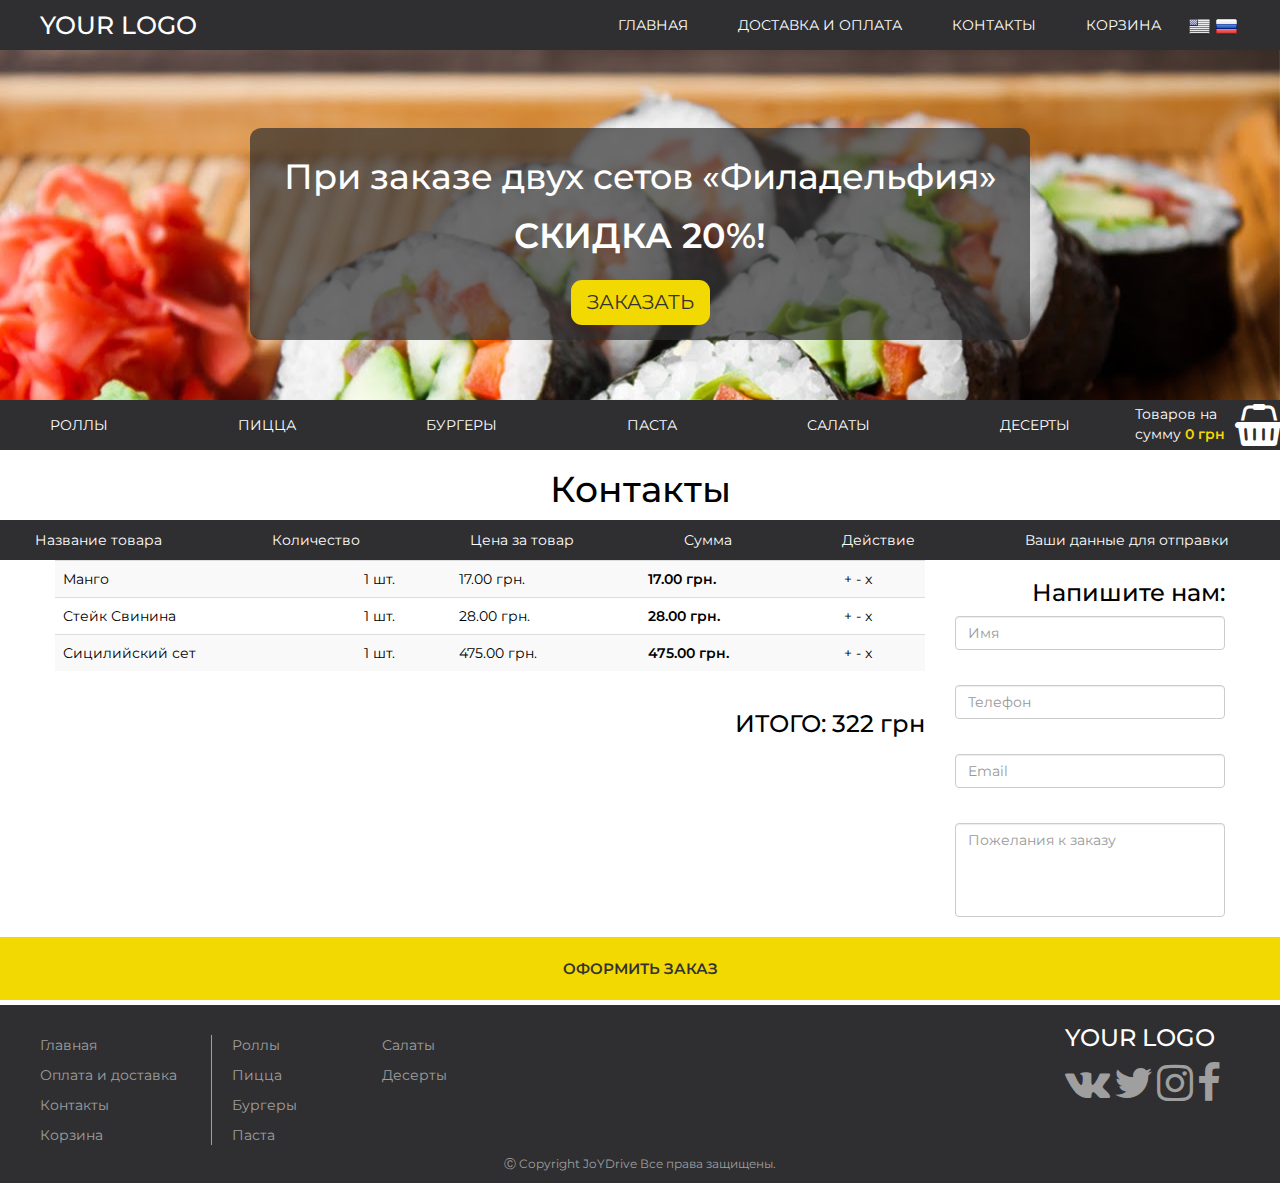
==== template/basket_page.html @ ffe90a2e "added basket page" ====
<!DOCTYPE html>
<html lang="en">
<head>
    <meta charset="UTF-8">
    <meta http-equiv="X-UA-Compatible" content="IE=edge">
    <meta name="viewport" content="width=device-width, initial-scale=1">
    <title>sushi</title>

    <link rel='stylesheet' href='https://fonts.googleapis.com/css?family=Montserrat:300,400,600,700'>
    <link rel="stylesheet" href="libs/bootstrap.min.css"/>
    <link rel="stylesheet" href="libs/font-awesome.min.css"/>
    <link rel="stylesheet" href="css/style.css"/>

</head>
<body>
<header>
    <nav class="navbar navbar-default">
        <!-- Brand and toggle get grouped for better mobile display -->
        <div class="row navbar-header col-md-5">
            <button type="button" class="navbar-toggle collapsed" data-toggle="collapse"
                    data-target="#myNavbar" aria-expanded="false">
                <span class="sr-only">Toggle navigation</span>
                <span class="icon-bar"></span>
                <span class="icon-bar"></span>
                <span class="icon-bar"></span>
            </button>
            <a href="index.html"><h1 class="main-text">YOUR LOGO</h1></a>
        </div>
        <div class="navbar-collapse" id="myNavbar">
            <ul class="nav navbar-nav navbar-right">
                <li><a href="#">ГЛАВНАЯ</a></li>
                <li><a href="#">ДОСТАВКА И ОПЛАТА</a></li>
                <li><a href="#">КОНТАКТЫ</a></li>
                <li><a href="#">КОРЗИНА</a></li>
                <li><a class="head-flag" href="#"><img src="img/usa_flag.png" alt=""/></a></li>
                <li><a class="head-flag" href="#" style="margin-right: 40px"><img src="img/ru_flag.png" alt=""/></a>
                </li>
            </ul>
        </div>
        <!-- /.navbar-collapse -->
    </nav>
</header>
<section class="jumbotron">
    <div class="container">
        <div class="row">
            <div class="jumb-content">
                <h3>При заказе двух сетов «Филадельфия»</h3>

                <h3 class="discount">СКИДКА 20%!</h3>
                <button type="button" class="btn btn-default">Заказать</button>
            </div>
        </div>
    </div>
</section>
<section class="main-content">
    <div class="row">
        <div class="basket-page">
        <div class="dishes-nav">
            <ul class="nav navbar-nav">
                <li><a href="#">РОЛЛЫ</a></li>
                <li><a href="#">ПИЦЦА</a></li>
                <li><a href="#">БУРГЕРЫ</a></li>
                <li><a href="#">ПАСТА</a></li>
                <li><a href="salads.html">САЛАТЫ</a></li>
                <li><a href="#">ДЕСЕРТЫ</a></li>
                <li><p>Товаров на <br/> сумму <span>0 грн</span></p></li>
                <li><i class="fa fa-shopping-basket fa-3x" aria-hidden="true"></i></li>
            </ul>
        </div>
        <h1>Контакты</h1>
            <div class="order-list">
                <ul class="nav navbar-nav">
                    <li><p>Название товара</p></li>
                    <li><p>Количество</p></li>
                    <li><p>Цена за товар</p></li>
                    <li><p>Сумма</p></li>
                    <li><p>Действие</p></li>
                    <li><p>Ваши данные для отправки</p></li>
                </ul>
            </div>
        <div class="container">
        <div class="col-md-9">
            <table class="table table-striped">
                <tbody>
                <tr>
                    <td>Манго</td>
                    <td>1 шт.</td>
                    <td>17.00 грн.</td>
                    <td><span>17.00 грн.</span></td>
                    <td>+ - x</td>
                </tr>
                <tr>
                    <td>Стейк Свинина</td>
                    <td>1 шт.</td>
                    <td>28.00 грн.</td>
                    <td><span>28.00 грн.</span></td>
                    <td>+ - x</td>
                </tr>
                <tr>
                    <td>Сицилийский сет</td>
                    <td>1 шт.</td>
                    <td>475.00 грн.</td>
                    <td><span>475.00 грн.</span></td>
                    <td>+ - x</td>
                </tr>
                </tbody>
            </table>
            <h3>ИТОГО: 322 грн</h3>
        </div>
        <div class="col-md-3">
            <div class="delivery-info">
                <h3>Напишите нам:</h3>
                <div class="form-group">
                    <label for="name"></label>
                    <input type="text" placeholder="Имя" id="name" class="form-control"/>
                </div>
                <div class="form-group">
                    <label for="phone"></label>
                    <input type="number" placeholder="Телефон" id="phone" class="form-control"/>
                </div>
                <div class="form-group">
                    <label for="email"></label>
                    <input type="text" placeholder="Email" id="email" class="form-control"/>
                </div>
                <div class="form-group">
                    <label for="message"></label>
                    <textarea class="form-control" rows="4" id="message" placeholder="Пожелания к заказу"></textarea>
                </div>
            </div>
        </div>
        </div>
            <div class="order-btn">
        <button  type="button" class="btn btn-default order-btn">Оформить заказ</button>
            </div>
    </div>
    </div>
</section>
<section class="footer">
    <div class="container">
        <div class="row">
            <div class="col-md-10">
                <div class="row">
                    <div class="col-md-2 col-sm-6">
                        <div class="contacts-footer">
                            <p><a href="#"> Главная</a></p>
                            <p><a href="#"> Оплата и доставка</a></p>
                            <p><a href="#"> Контакты</a></p>
                            <p><a href="#"> Корзина</a></p>
                        </div>
                    </div>
                    <div class="col-md-2 col-sm-6">
                        <div class="menu-first-column">
                            <p><a href="#"> Роллы</a></p>
                            <p><a href="#"> Пицца</a></p>
                            <p><a href="#"> Бургеры</a></p>
                            <p><a href="#"> Паста</a></p>
                        </div>
                    </div>
                    <div class=" col-md-1 ">
                        <div class="menu-sec-column">
                            <p><a href="#"> Салаты</a></p>
                            <p><a href="#"> Десерты</a></p>
                        </div>
                    </div>
                </div>
            </div>
            <div class="col-md-2 row-item-col">
                <h3>YOUR LOGO</h3>

                <div class="social">
                    <a href="#"><i class="fa fa-vk fa-3x" aria-hidden="true"></i></a>
                    <a href="#"><i class="fa fa-twitter fa-3x" aria-hidden="true"></i></a>
                    <a href="#"><i class="fa fa-instagram fa-3x" aria-hidden="true"></i></a>
                    <a href="#"><i class="fa fa-facebook fa-3x" aria-hidden="true"></i></a>
                </div>
            </div>
        </div>
        <div class="copyright">
            <p>&#9400 Copyright JoYDrive Все права защищены.</p>
        </div>
    </div>
</section>


<script src="libs/jquery-3.1.1.min.js"></script>
<script src="libs/bootstrap.min.js"></script>
<script src="js/app.js"></script>
</body>
</html>
---- template/css/style.css ----
body {
    background-color: #fff;
    font-family: 'Montserrat', sans-serif;
    font-size: 14px;
    color: #000;
    min-width: 320px;
}
textarea {
    resize: none;
}
/*----------header----------*/
.navbar {
    background-color: #2f2f31;
    height: 50px;
    width: 100%;
    border:none;
    border-radius: 0;
    margin-bottom: 0;
}

.main-text {
    color: #fff;
    font-size: 25px;
    margin: 0;
    padding: 12px 0 0 40px;
    text-decoration: none;
}
.main-text:hover{
    text-decoration: none;
}
.navbar-header a{
    text-decoration: none;
}
.navbar-default .navbar-nav>li>a {
    color: #fff;
    margin: 0 10px;
}
.navbar-default .navbar-nav>li>a:hover {
    color: #fff;
}
.navbar-default .navbar-nav>li>a.head-flag {
    margin: 0;
    padding: 15px 2px;
}
/*----------jumbotron----*/
.jumbotron{
    background-image: url(../img/dishes/jumbotrom_img.jpg);
    height: 350px;
    width: 100%;
    margin-bottom: 0;
}
.jumb-content{
    text-align: center;
    padding-top: 10px;
    background-color: rgba(47,47,49,0.7);
    border: none;
    border-radius: 11px;
    margin: 30px 225px;
}

.jumb-content h3{
    color: #fff;
    font-size: 35px;
}
.jumb-content button{
    margin: 15px;
    font-size: 20px;
    text-transform: uppercase;
    background-color: #f2d902;
    padding: 8px 16px;
    border-radius: 11px;
    border: none;
}
.jumb-content button:hover{
    background-color: #f9ef9a;
}
.discount{
    font-weight: 600;
}
/*----------main-content----*/
.dishes-nav{
    height: 50px;
    width: 100%;
    background-color: #2f2f31;
}
.dishes-nav li{
    color: #fff;
    text-decoration: none;
}
.dishes-nav li>p>span{
    color: #f2d902;
    text-decoration: none;
}
.dishes-nav li>p{
    display: block;
    margin: 4px 10px 0 0;
}
.dishes-nav li>i{
    display: block;
    margin: 4px 0 0 0;
}

.dishes-nav li>a{
    color: #fff;
    text-decoration: none;
    margin: 0 50px;
}
.dishes-nav li>a:hover{
    color: black;
    text-decoration: none;
    background-color: #f9ef9a;
}
.main-dish-menu{
    /*height: 1000px;*/
    width: 100%;
}
.main-dish-menu h1{
    text-align: center;
    margin: 40px 0;
}
.dish-card{
    border: 1px solid #2f2f31;
    text-align: center;
}
.dish-card:hover{
    box-shadow: 0 0 16px rgba(0, 0, 0, .5);
}
.dish-card p{
    text-align: center;
}
.dish-img{
    display: block;
    margin: 20px 0 0 20px;
    height: 160px;
}
.dish-title{
    font-weight: 600;
    font-size: 20px;
}
#left{
    height: 20px;
    width: 22px;
    background-image: url(../img/icon-arrow-left.png);
    background-repeat: no-repeat;
    border: none;
    text-align: center;
}
#right{
    height: 20px;
    width: 20px;
    background-image: url(../img/icon-arrow-right.png);
    background-repeat: no-repeat;
    border: none;
    text-align: center;
}
#right,#left:hover{
    background-color: #fff;
}
.dish-card{
    margin: 0 15px 50px;
    padding-left: 10px;
    width: 270px;
}
.dish-card label{
    float: left;
    display: block;
    margin-top: 20px;
}
.dish-card input{
    width: 15px;
    padding: 1px;
}
.dish-card .order-button{
    margin: 15px;
    font-size: 16px;
    text-transform: uppercase;
    background-color: #f2d902;
    padding: 8px 16px;
    border-radius: 11px;
    border: none;
}
.dish-card .order-button:hover{
    background-color: #f9ef9a;
}
.dish-card span{
    font-size: 40px;
    font-weight: 600;
}
.dish-price{
    display: block;
    margin: 0;
    width: 80px;
    float: left;
}
/*----------footer----------*/
.footer{
    color:#fff;
    background-color: #2f2f31;

}
.contacts-footer, .menu-first-column, .menu-sec-column{
    margin: 30px 0 0;

}
.contacts-footer p a{
    margin-bottom: 1px;
    text-decoration: none;
    color: #9f9f9f;
}
.menu-first-column p a{
    margin-bottom: 1px;
    text-decoration: none;
    color: #9f9f9f;
}
.menu-first-column{
    border-left: 1px solid #9f9f9f;
    padding-left: 20px;
}
.menu-sec-column p a{
    margin-bottom: 1px;
    text-decoration: none;
    color: #9f9f9f;
}
.social i{
    color: #9f9f9f;
}
.copyright{
    text-align: center;
    color: #9f9f9f;
    font-size: 12px;
}
/*----------contact page----------*/
.address{
    text-align: center;
}
.address p{
    margin: 15px 0;
}
.contact-map img{
    width: 100%;
    margin-top: 20px;
}
.contact-form button {
    margin: 5px;
    font-size: 15px;
    text-transform: uppercase;
    font-weight: 600;
    background-color: #f2d902;
    padding: 8px 16px;
    border-radius: 11px;
    border: none;
}
.contact-form button:hover{
    background-color: #f9ef9a;
}

/*----------basket_page----------*/

.main-content h1{
    text-align:center;
}
.order-list{
    height: 40px;
    width: 100%;
    background-color: #2f2f31;
}
.order-list li>p{
    text-decoration: none;
    color: #fff;
    display: block;
    margin: 10px 60px 0 50px;
}

.order-list li>a{
    color: #fff;
    text-decoration: none;

}
.order-btn{
    margin: 5px;
    font-size: 15px;
    text-transform: uppercase;
    font-weight: 600;
    background-color: #f2d902;
    padding: 8px 16px;
    border-radius: 11px;
    border: none;
    text-align: center;
}
.order-btn:hover{
    background-color: #f9ef9a;
}
.basket-page span{
    font-weight: 600;
}
.basket-page h3 {
    float: right;
}
.basket-page button{
    text-align: center;
}




















/*Large Devices, Wide Screens*/
@media only screen and (max-width: 1280px){
    .container{
        width: 1230px;
    }
}
/*Medium Devices, Desktops*/
@media only screen and (max-width:992px){

}
/*Small Devices, Tablets*/
@media only screen and (max-width:600px){

}
/*Extra Small Devices, Phones*/
@media only screen and (max-width:480px) {
}
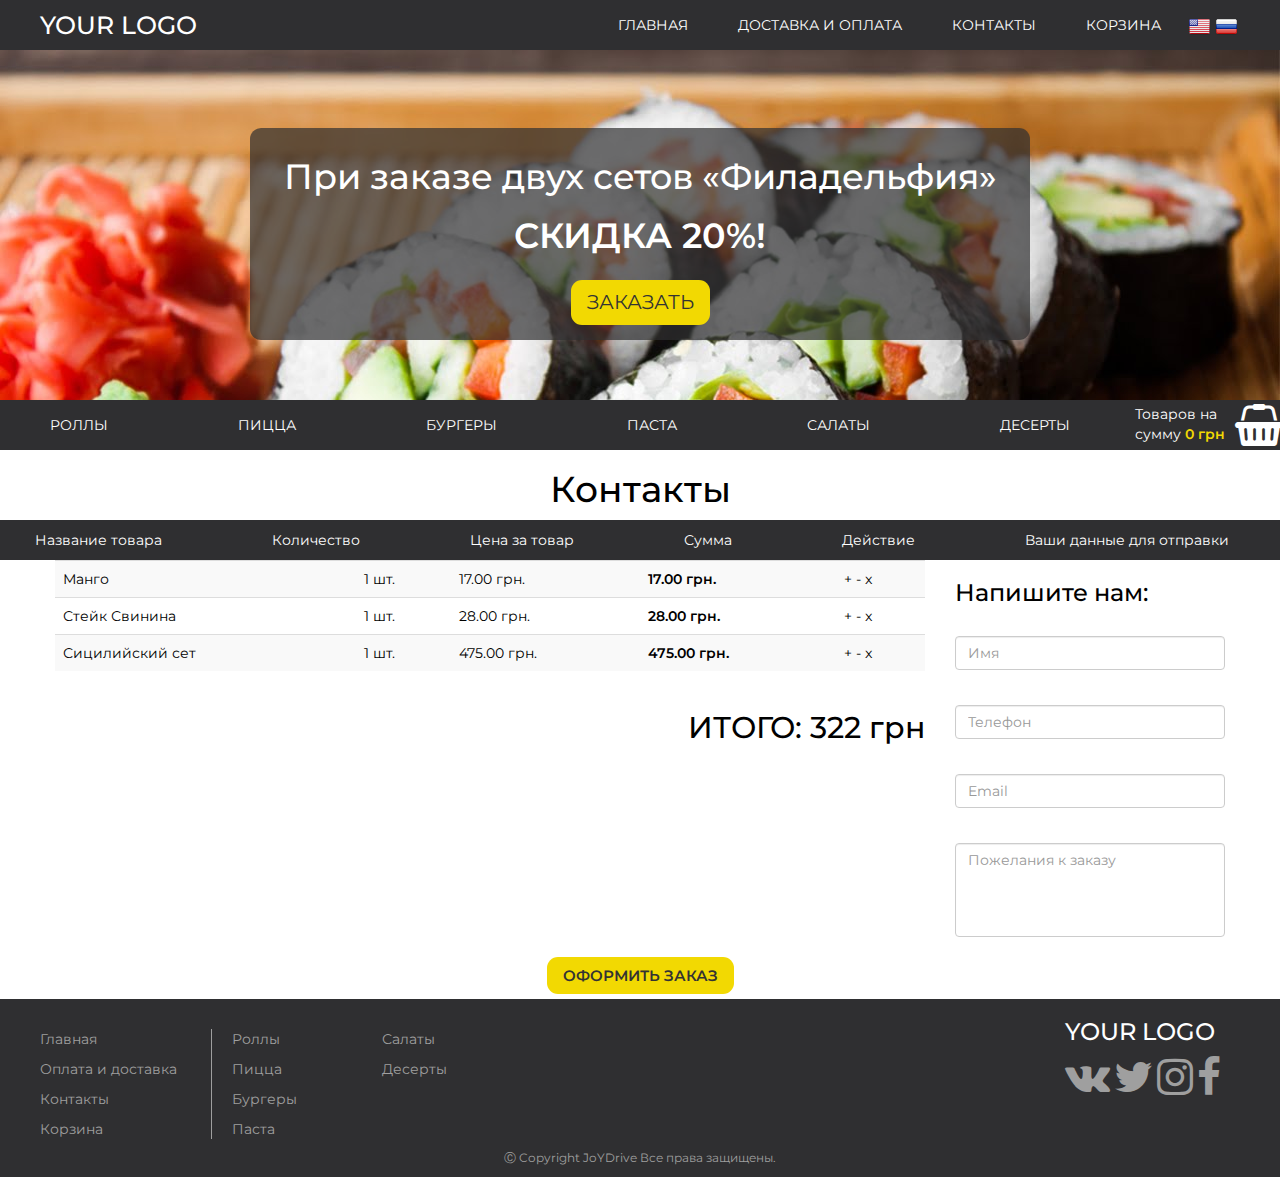
==== commit d23d23ff: "fixed basket page" ====
--- a/template/basket_page.html
+++ b/template/basket_page.html
@@ -105,7 +105,7 @@
                 </tr>
                 </tbody>
             </table>
-            <h3>ИТОГО: 322 грн</h3>
+            <h2>ИТОГО: 322 грн</h2>
         </div>
         <div class="col-md-3">
             <div class="delivery-info">
@@ -130,7 +130,7 @@
         </div>
         </div>
             <div class="order-btn">
-        <button  type="button" class="btn btn-default order-btn">Оформить заказ</button>
+                <button  type="button" class="btn btn-default">Оформить заказ</button>
             </div>
     </div>
     </div>
--- a/template/css/style.css
+++ b/template/css/style.css
@@ -277,6 +277,10 @@
 
 }
 .order-btn{
+    text-align:center;
+}
+
+.order-btn button{
     margin: 5px;
     font-size: 15px;
     text-transform: uppercase;
@@ -287,18 +291,16 @@
     border: none;
     text-align: center;
 }
-.order-btn:hover{
+.order-btn button:hover{
     background-color: #f9ef9a;
 }
 .basket-page span{
     font-weight: 600;
 }
-.basket-page h3 {
+.basket-page h2 {
     float: right;
 }
-.basket-page button{
-    text-align: center;
-}
+
 
 
 
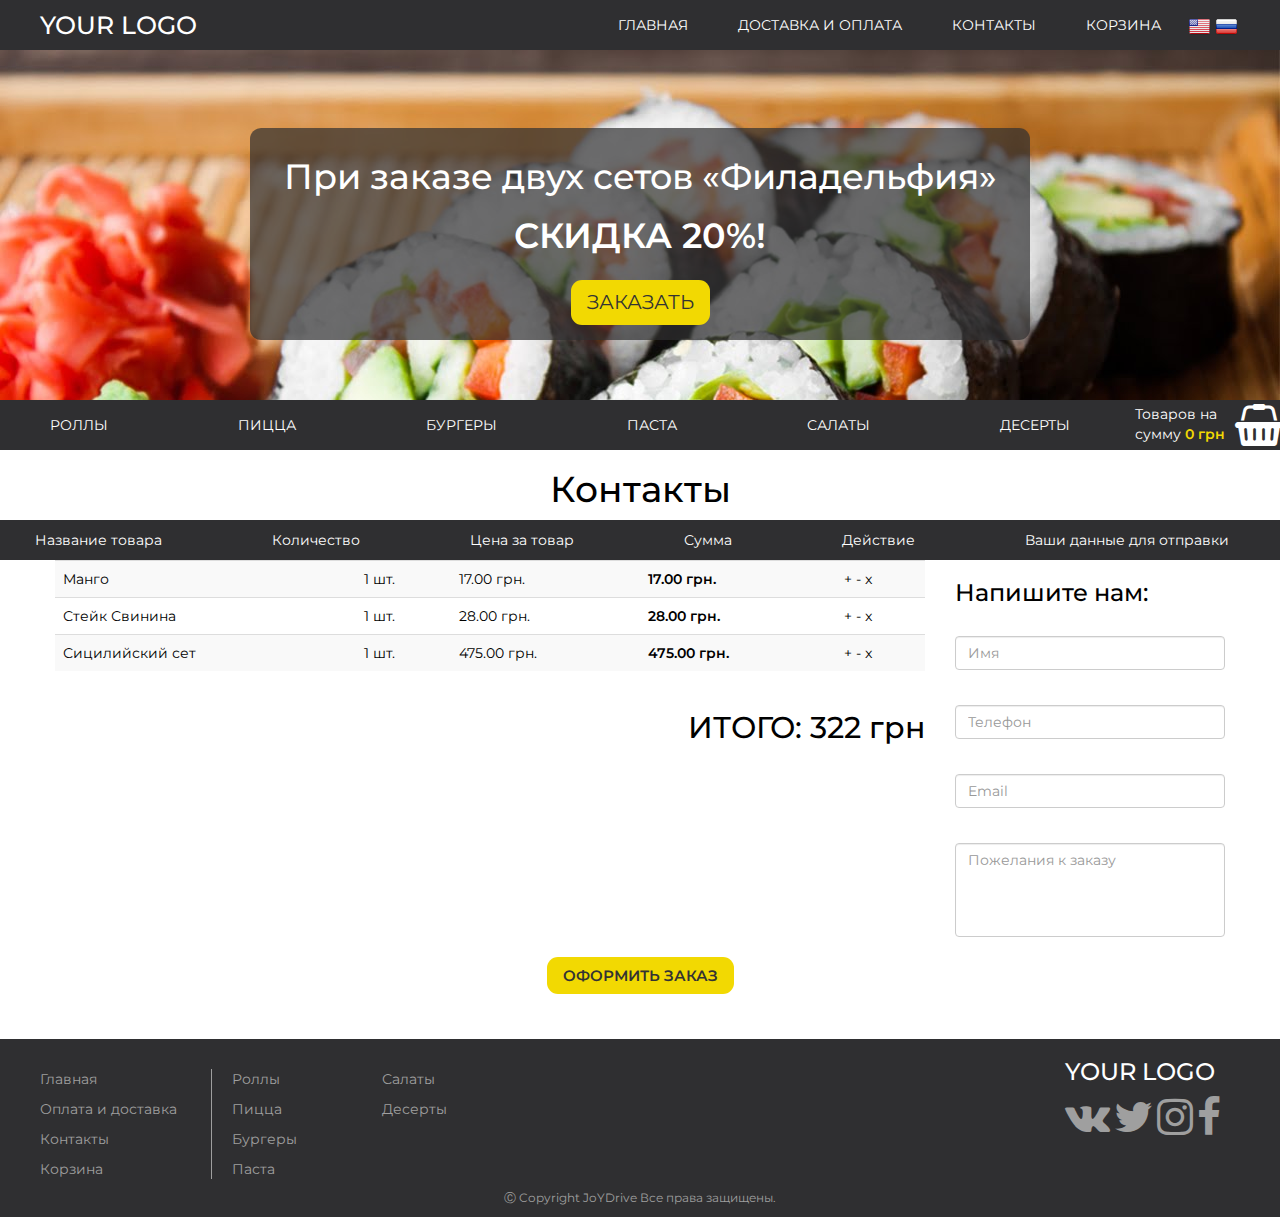
==== commit 20087b03: "added some css for xs" ====
--- a/template/basket_page.html
+++ b/template/basket_page.html
@@ -140,7 +140,7 @@
         <div class="row">
             <div class="col-md-10">
                 <div class="row">
-                    <div class="col-md-2 col-sm-6">
+                    <div class="col-md-2 col-sm-6 ">
                         <div class="contacts-footer">
                             <p><a href="#"> Главная</a></p>
                             <p><a href="#"> Оплата и доставка</a></p>
--- a/template/css/style.css
+++ b/template/css/style.css
@@ -78,6 +78,9 @@
     font-weight: 600;
 }
 /*----------main-content----*/
+.main-content{
+    width: 100%;
+}
 .dishes-nav{
     height: 50px;
     width: 100%;
@@ -192,6 +195,7 @@
     width: 80px;
     float: left;
 }
+
 /*----------footer----------*/
 .footer{
     color:#fff;
@@ -278,6 +282,7 @@
 }
 .order-btn{
     text-align:center;
+    margin-bottom: 40px;
 }
 
 .order-btn button{
@@ -289,7 +294,6 @@
     padding: 8px 16px;
     border-radius: 11px;
     border: none;
-    text-align: center;
 }
 .order-btn button:hover{
     background-color: #f9ef9a;
@@ -301,25 +305,13 @@
     float: right;
 }
 
-
-
-
-
-
-
-
-
-
-
-
-
-
-
-
-
-
-
-
+.navbar-toggle{
+    border: none;
+}
+.icon-bar {
+    background-color:#f2d902 !important;
+    padding: 2px;
+}
 
 /*Large Devices, Wide Screens*/
 @media only screen and (max-width: 1280px){
@@ -337,4 +329,36 @@
 }
 /*Extra Small Devices, Phones*/
 @media only screen and (max-width:480px) {
+    .some-text{
+        width: 30%;
+    }
+    .copyright{
+        margin-top: 10px;
+        width: 30%;
+    }
+    .jumb-content{
+        text-align: center;
+        padding-top: 10px;
+        background-color: rgba(47,47,49,0.7);
+        border: none;
+        border-radius: 11px;
+        margin: 30px 225px;
+    }
+
+    .jumb-content h3{
+        color: #fff;
+        font-size: 25px;
+    }
+    .jumb-content button{
+        margin: 15px;
+        font-size: 20px;
+        text-transform: uppercase;
+        background-color: #f2d902;
+        padding: 8px 16px;
+        border-radius: 11px;
+        border: none;
+    }
+    .jumb-content button:hover{
+        background-color: #f9ef9a;
+    }
 }